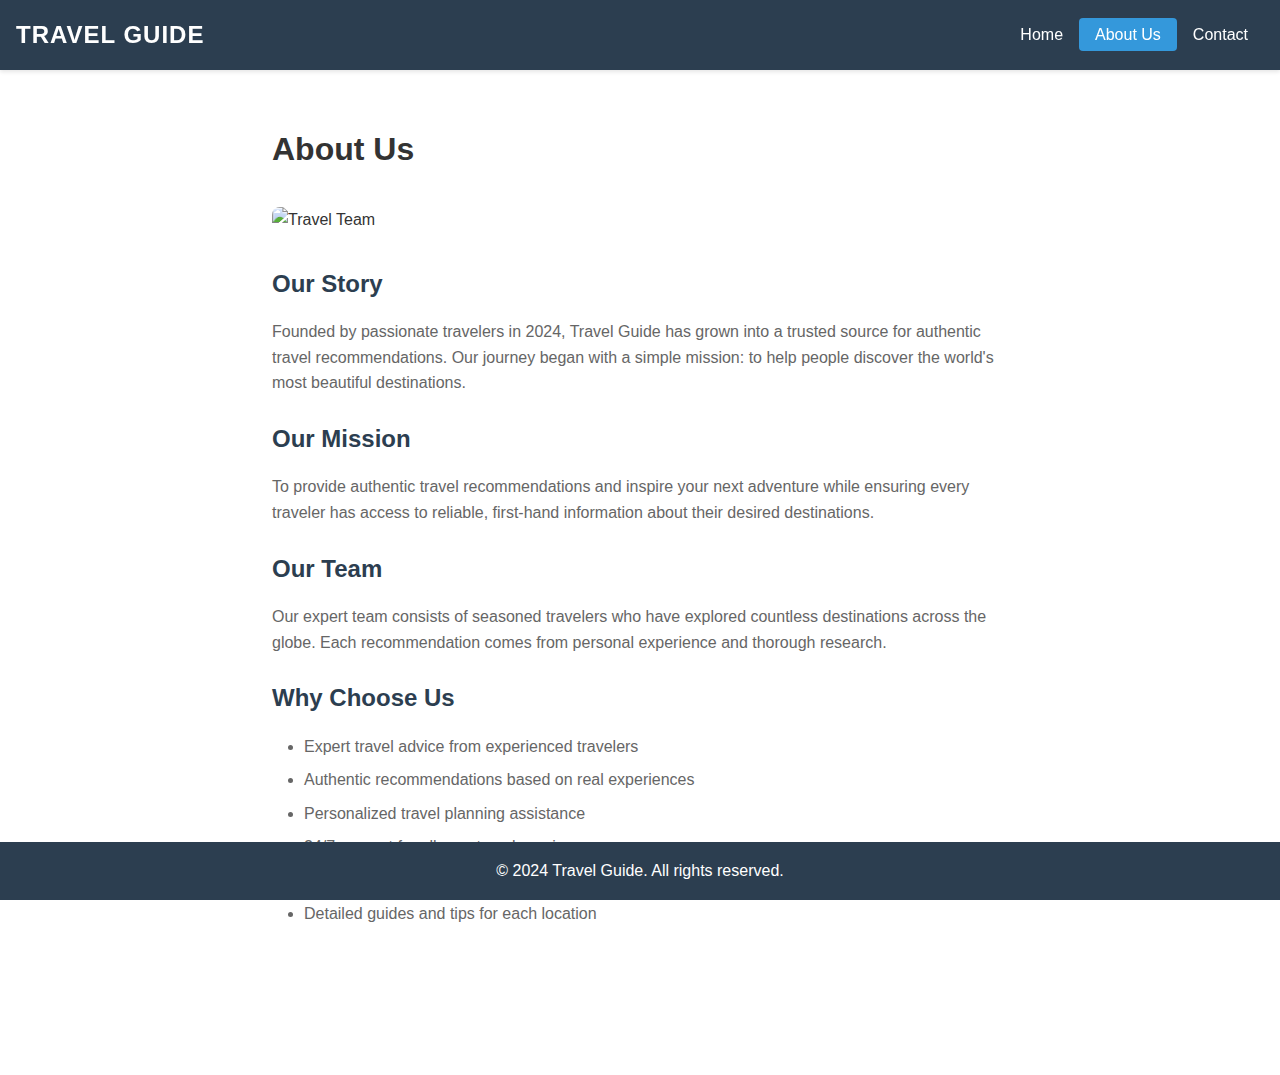
==== about.html @ 9acc722b "Final" ====
<!DOCTYPE html>
<html lang="en">
  <head>
    <meta charset="UTF-8" />
    <meta name="viewport" content="width=device-width, initial-scale=1.0" />
    <title>About Us - Travel Recommendations</title>
    <link rel="stylesheet" href="style.css" />
  </head>
  <body>
    <nav class="navbar">
      <div class="nav-brand">Travel Guide</div>
      <ul class="nav-links">
        <li><a href="index.html">Home</a></li>
        <li><a href="about.html" class="active">About Us</a></li>
        <li><a href="contact.html">Contact</a></li>
      </ul>
      <div class="hamburger">
        <span></span>
        <span></span>
        <span></span>
      </div>
    </nav>

    <main>
      <section class="about-section">
        <h1>About Us</h1>
        <div class="about-content">
          <div class="about-image">
            <img
              src="https://images.unsplash.com/photo-1522199755839-a2bacb67c546"
              alt="Travel Team"
            />
          </div>

          <h2>Our Story</h2>
          <p>
            Founded by passionate travelers in 2024, Travel Guide has grown into
            a trusted source for authentic travel recommendations. Our journey
            began with a simple mission: to help people discover the world's
            most beautiful destinations.
          </p>

          <h2>Our Mission</h2>
          <p>
            To provide authentic travel recommendations and inspire your next
            adventure while ensuring every traveler has access to reliable,
            first-hand information about their desired destinations.
          </p>

          <h2>Our Team</h2>
          <p>
            Our expert team consists of seasoned travelers who have explored
            countless destinations across the globe. Each recommendation comes
            from personal experience and thorough research.
          </p>

          <h2>Why Choose Us</h2>
          <ul>
            <li>Expert travel advice from experienced travelers</li>
            <li>Authentic recommendations based on real experiences</li>
            <li>Personalized travel planning assistance</li>
            <li>24/7 support for all your travel queries</li>
            <li>Regular updates with new destinations</li>
            <li>Detailed guides and tips for each location</li>
          </ul>
        </div>
      </section>
    </main>

    <footer>
      <p>&copy; 2024 Travel Guide. All rights reserved.</p>
    </footer>

    <script src="main.js"></script>
  </body>
</html>
---- style.css ----
/* Reset and base styles */
* {
  margin: 0;
  padding: 0;
  box-sizing: border-box;
}

body {
  font-family: "Arial", sans-serif;
  line-height: 1.6;
  color: #333;
  min-height: 100vh;
  position: relative;
  padding-bottom: 60px; /* Space for footer */
}

/* Navigation */
.navbar {
  background-color: #2c3e50;
  padding: 1rem;
  display: flex;
  justify-content: space-between;
  align-items: center;
  position: fixed;
  width: 100%;
  top: 0;
  z-index: 1000;
  box-shadow: 0 2px 4px rgba(0, 0, 0, 0.1);
}

.nav-brand {
  color: white;
  font-size: 1.5rem;
  font-weight: bold;
  text-transform: uppercase;
  letter-spacing: 1px;
}

.nav-links {
  display: flex;
  list-style: none;
  margin: 0;
  padding: 0;
}

.nav-links li a {
  color: white;
  text-decoration: none;
  padding: 0.5rem 1rem;
  transition: all 0.3s ease;
  border-radius: 4px;
}

.nav-links li a:hover,
.nav-links li a.active {
  background-color: #3498db;
  color: white;
}

.hamburger {
  display: none;
  flex-direction: column;
  cursor: pointer;
}

.hamburger span {
  width: 25px;
  height: 3px;
  background-color: white;
  margin: 2px 0;
  transition: 0.3s;
}

/* Main content */
main {
  margin-top: 60px;
  padding: 2rem;
}

.hero {
  text-align: center;
  padding: 4rem 2rem;
  background-color: #f8f9fa;
  margin-bottom: 2rem;
  border-radius: 8px;
}

.hero h1 {
  font-size: 2.5rem;
  margin-bottom: 1rem;
  color: #2c3e50;
}

.intro-text {
  max-width: 800px;
  margin: 2rem auto;
  text-align: left;
  padding: 0 1rem;
}

.intro-text p {
  margin-bottom: 1rem;
  font-size: 1.1rem;
  color: #666;
}

/* Recommendations */
.recommendations {
  max-width: 1200px;
  margin: 0 auto;
}

.recommendations h2 {
  margin: 2rem 0 1rem;
  color: #2c3e50;
  font-size: 1.8rem;
}

.recommendation-card {
  background-color: white;
  border-radius: 8px;
  box-shadow: 0 2px 4px rgba(0, 0, 0, 0.1);
  margin-bottom: 2rem;
  overflow: hidden;
  display: flex;
  flex-direction: column;
  transition: transform 0.3s ease;
}

.recommendation-card:hover {
  transform: translateY(-5px);
}

.recommendation-card .image-container {
  display: flex;
  flex-wrap: wrap;
  gap: 10px;
  padding: 10px;
}

.recommendation-card img {
  flex: 1;
  min-width: calc(50% - 5px);
  height: 300px;
  object-fit: cover;
  border-radius: 4px;
  transition: transform 0.3s ease;
}

.recommendation-card img:hover {
  transform: scale(1.02);
}

.card-content {
  padding: 1.5rem;
}

.card-content h3 {
  margin-bottom: 1rem;
  color: #2c3e50;
  font-size: 1.5rem;
}

/* About page */
.about-section {
  max-width: 800px;
  margin: 0 auto;
  padding: 2rem;
}

.about-content {
  margin-top: 2rem;
}

.about-content h2 {
  margin: 1.5rem 0 1rem;
  color: #2c3e50;
}

.about-content p {
  margin-bottom: 1.5rem;
  color: #666;
}

.about-content ul {
  margin-left: 2rem;
  margin-bottom: 1.5rem;
}

.about-content ul li {
  margin-bottom: 0.5rem;
  color: #666;
}

.about-image {
  margin: 2rem 0;
}

.about-image img {
  width: 100%;
  height: 300px;
  object-fit: cover;
  border-radius: 8px;
}

/* Contact form */
.contact-section {
  max-width: 600px;
  margin: 0 auto;
  padding: 2rem;
}

.contact-intro {
  margin-bottom: 2rem;
  color: #666;
  text-align: center;
}

.contact-form {
  background-color: white;
  padding: 2rem;
  border-radius: 8px;
  box-shadow: 0 2px 4px rgba(0, 0, 0, 0.1);
}

.form-group {
  margin-bottom: 1.5rem;
}

.form-group label {
  display: block;
  margin-bottom: 0.5rem;
  color: #2c3e50;
  font-weight: 500;
}

.form-group input,
.form-group textarea {
  width: 100%;
  padding: 0.75rem;
  border: 1px solid #ddd;
  border-radius: 4px;
  font-size: 1rem;
  transition: border-color 0.3s ease;
}

.form-group input:focus,
.form-group textarea:focus {
  outline: none;
  border-color: #3498db;
}

.form-group textarea {
  height: 150px;
  resize: vertical;
}

button {
  background-color: #2c3e50;
  color: white;
  padding: 0.75rem 1.5rem;
  border: none;
  border-radius: 4px;
  cursor: pointer;
  transition: background-color 0.3s;
  font-size: 1rem;
  width: 100%;
}

button:hover {
  background-color: #3498db;
}

/* Footer */
footer {
  background-color: #2c3e50;
  color: white;
  text-align: center;
  padding: 1rem;
  position: fixed;
  bottom: 0;
  width: 100%;
}

/* Responsive design */
@media (max-width: 768px) {
  .nav-links {
    display: none;
    position: absolute;
    top: 60px;
    left: 0;
    width: 100%;
    background-color: #2c3e50;
    flex-direction: column;
    padding: 1rem;
  }

  .nav-links.active {
    display: flex;
  }

  .nav-links li {
    margin: 0.5rem 0;
  }

  .hamburger {
    display: flex;
  }

  .recommendation-card .image-container {
    flex-direction: column;
  }

  .recommendation-card img {
    width: 100%;
    min-width: 100%;
  }

  .hero h1 {
    font-size: 2rem;
  }

  .intro-text {
    padding: 0;
  }

  main {
    padding: 1rem;
  }

  .about-content {
    padding: 0;
  }
}
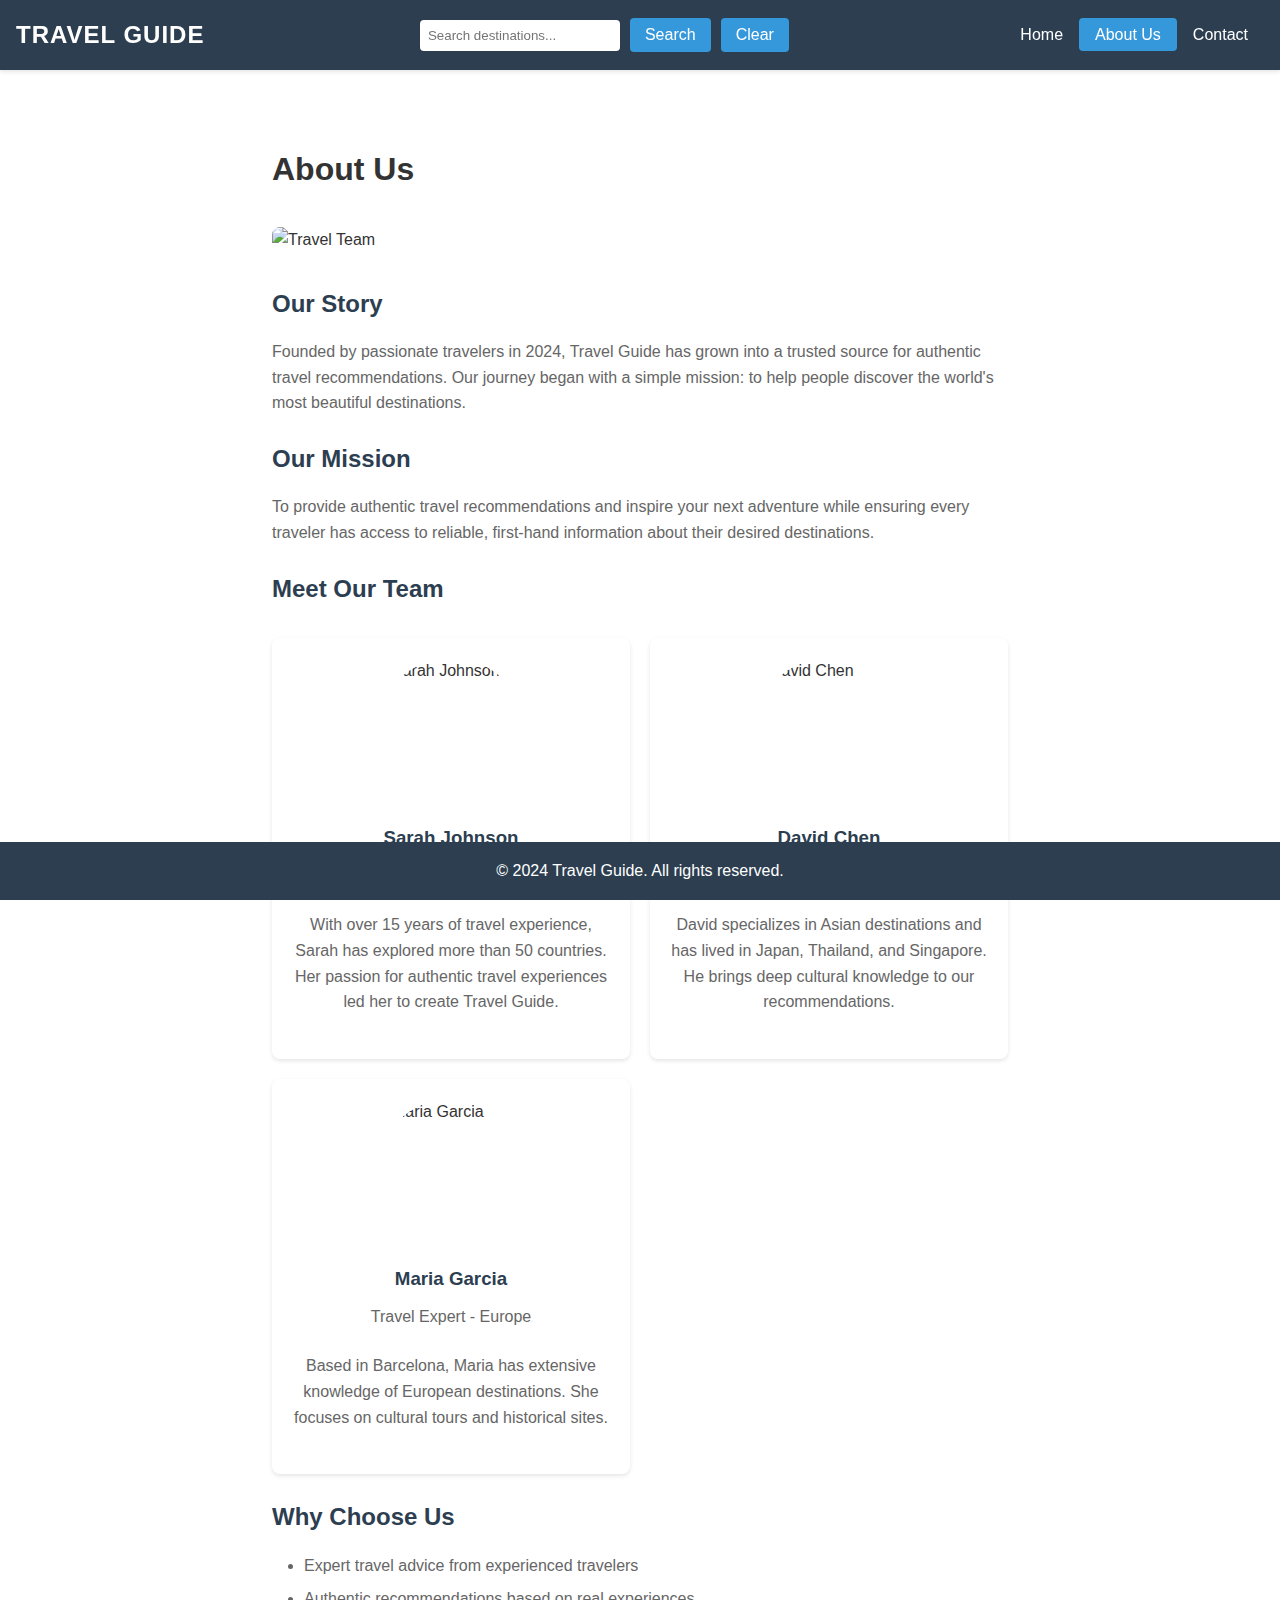
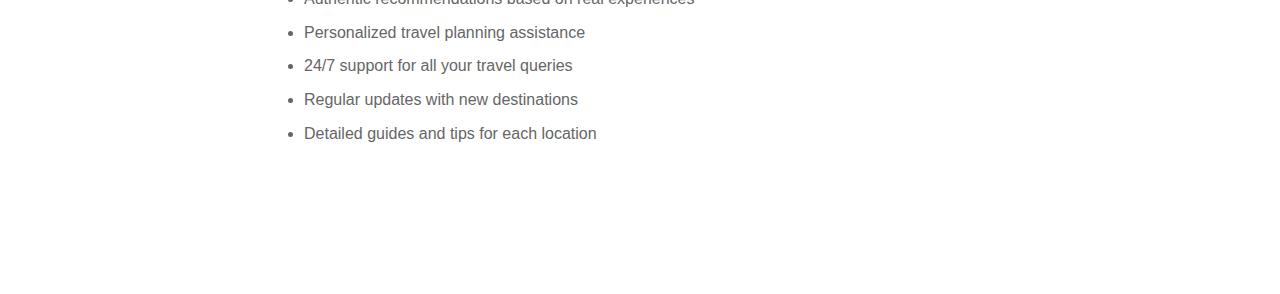
==== commit c226cec1: "Final" ====
--- a/about.html
+++ b/about.html
@@ -9,6 +9,15 @@
   <body>
     <nav class="navbar">
       <div class="nav-brand">Travel Guide</div>
+      <div class="search-container">
+        <input
+          type="text"
+          id="searchInput"
+          placeholder="Search destinations..."
+        />
+        <button id="searchBtn">Search</button>
+        <button id="clearBtn">Clear</button>
+      </div>
       <ul class="nav-links">
         <li><a href="index.html">Home</a></li>
         <li><a href="about.html" class="active">About Us</a></li>
@@ -47,12 +56,50 @@
             first-hand information about their desired destinations.
           </p>
 
-          <h2>Our Team</h2>
-          <p>
-            Our expert team consists of seasoned travelers who have explored
-            countless destinations across the globe. Each recommendation comes
-            from personal experience and thorough research.
-          </p>
+          <h2>Meet Our Team</h2>
+          <div class="team-members">
+            <div class="team-member">
+              <img
+                src="https://images.unsplash.com/photo-1438761681033-6461ffad8d80"
+                alt="Sarah Johnson"
+              />
+              <h3>Sarah Johnson</h3>
+              <p>Founder & CEO</p>
+              <p>
+                With over 15 years of travel experience, Sarah has explored more
+                than 50 countries. Her passion for authentic travel experiences
+                led her to create Travel Guide.
+              </p>
+            </div>
+
+            <div class="team-member">
+              <img
+                src="https://images.unsplash.com/photo-1472099645785-5658abf4ff4e"
+                alt="David Chen"
+              />
+              <h3>David Chen</h3>
+              <p>Travel Expert - Asia Pacific</p>
+              <p>
+                David specializes in Asian destinations and has lived in Japan,
+                Thailand, and Singapore. He brings deep cultural knowledge to
+                our recommendations.
+              </p>
+            </div>
+
+            <div class="team-member">
+              <img
+                src="https://images.unsplash.com/photo-1494790108377-be9c29b29330"
+                alt="Maria Garcia"
+              />
+              <h3>Maria Garcia</h3>
+              <p>Travel Expert - Europe</p>
+              <p>
+                Based in Barcelona, Maria has extensive knowledge of European
+                destinations. She focuses on cultural tours and historical
+                sites.
+              </p>
+            </div>
+          </div>
 
           <h2>Why Choose Us</h2>
           <ul>
--- a/style.css
+++ b/style.css
@@ -36,6 +36,35 @@
   letter-spacing: 1px;
 }
 
+/* Search bar styles */
+.search-container {
+  display: flex;
+  align-items: center;
+  gap: 10px;
+  margin: 0 20px;
+}
+
+.search-container input {
+  padding: 8px;
+  border: none;
+  border-radius: 4px;
+  width: 200px;
+}
+
+.search-container button {
+  padding: 8px 15px;
+  border: none;
+  border-radius: 4px;
+  background-color: #3498db;
+  color: white;
+  cursor: pointer;
+  width: auto;
+}
+
+.search-container button:hover {
+  background-color: #2980b9;
+}
+
 .nav-links {
   display: flex;
   list-style: none;
@@ -73,7 +102,7 @@
 
 /* Main content */
 main {
-  margin-top: 60px;
+  margin-top: 80px;
   padding: 2rem;
 }
 
@@ -161,6 +190,42 @@
   font-size: 1.5rem;
 }
 
+/* Team members styles */
+.team-members {
+  display: grid;
+  grid-template-columns: repeat(auto-fit, minmax(250px, 1fr));
+  gap: 20px;
+  margin-top: 30px;
+}
+
+.team-member {
+  background-color: white;
+  border-radius: 8px;
+  padding: 20px;
+  box-shadow: 0 2px 4px rgba(0, 0, 0, 0.1);
+}
+
+.team-member img {
+  width: 150px;
+  height: 150px;
+  border-radius: 50%;
+  object-fit: cover;
+  margin: 0 auto 15px;
+  display: block;
+}
+
+.team-member h3 {
+  color: #2c3e50;
+  text-align: center;
+  margin-bottom: 10px;
+}
+
+.team-member p {
+  color: #666;
+  text-align: center;
+  margin-bottom: 10px;
+}
+
 /* About page */
 .about-section {
   max-width: 800px;
@@ -284,6 +349,19 @@
 
 /* Responsive design */
 @media (max-width: 768px) {
+  .navbar {
+    flex-wrap: wrap;
+    padding: 1rem 0.5rem;
+  }
+
+  .search-container {
+    order: 2;
+    width: 100%;
+    margin: 10px 0;
+    justify-content: center;
+    padding: 0 0.5rem;
+  }
+
   .nav-links {
     display: none;
     position: absolute;
@@ -293,6 +371,7 @@
     background-color: #2c3e50;
     flex-direction: column;
     padding: 1rem;
+    order: 3;
   }
 
   .nav-links.active {
@@ -305,6 +384,11 @@
 
   .hamburger {
     display: flex;
+    order: 1;
+  }
+
+  .nav-brand {
+    order: 0;
   }
 
   .recommendation-card .image-container {
@@ -331,4 +415,8 @@
   .about-content {
     padding: 0;
   }
-}
+
+  .team-members {
+    grid-template-columns: 1fr;
+  }
+}
